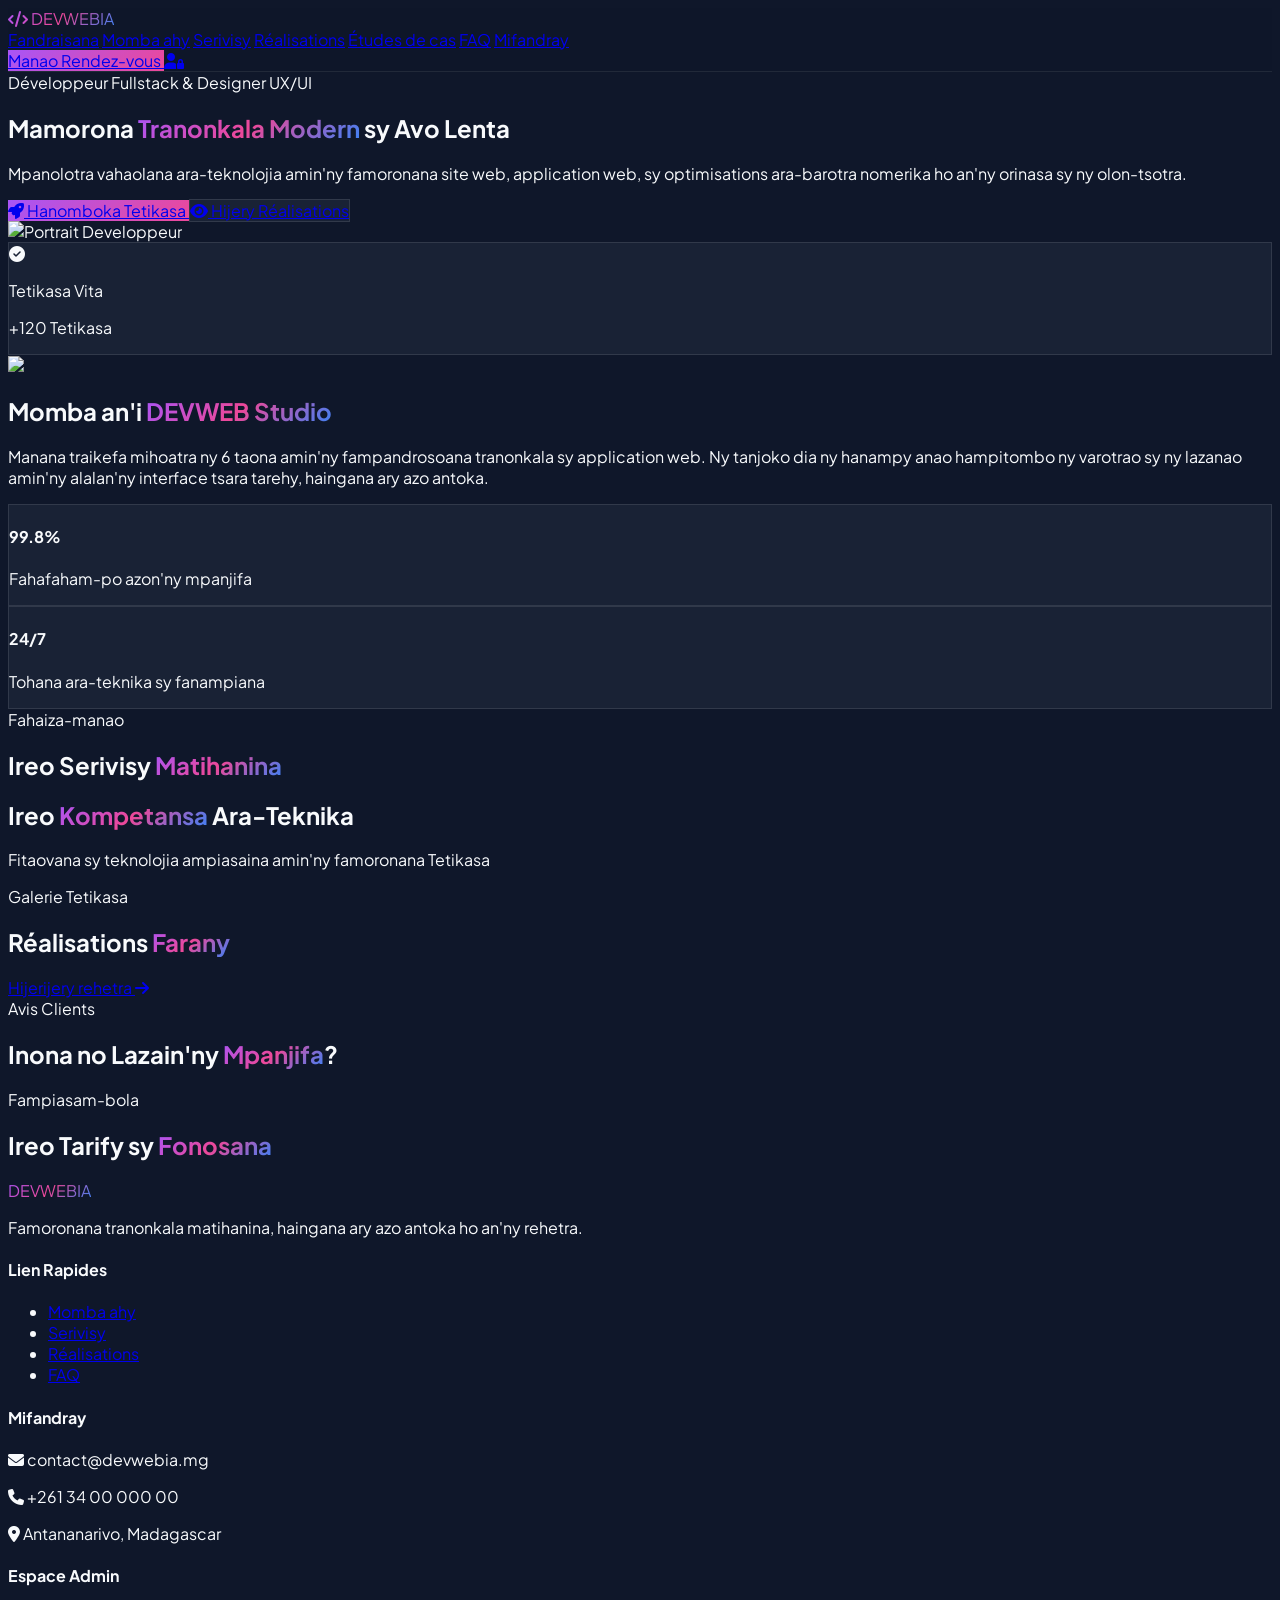
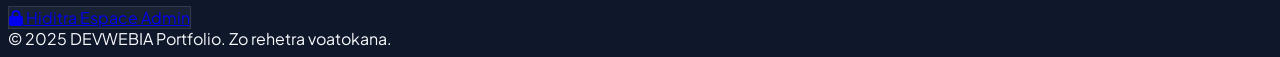
==== index.html @ 29b9af77 "Update index.html via DEVWEBIA" ====
<!DOCTYPE html>
<html lang="mg" class="scroll-smooth">
<head>
  <meta charset="UTF-8">
  <meta name="viewport" content="width=device-width, initial-scale=1.0">
  <title>DEVWEB Studio - Portfolio & Services Créatifs</title>
  <script src="https://cdn.tailwindcss.com"></script>
  <link rel="stylesheet" href="style.css">
  <link rel="stylesheet" href="https://cdnjs.cloudflare.com/ajax/libs/font-awesome/6.4.0/css/all.min.css">
</head>
<body class="bg-slate-900 text-slate-100 flex flex-col min-h-screen">

  <!-- Navigation -->
  <nav class="fixed top-0 left-0 right-0 z-50 glass-nav py-4 px-6">
    <div class="max-w-7xl mx-auto flex justify-between items-center">
      <a href="index.html" class="text-2xl font-black tracking-wider gradient-text flex items-center gap-2">
        <i class="fa-solid fa-code text-purple-500"></i> DEVWEBIA
      </a>
      <div class="hidden md:flex gap-6 font-semibold text-sm">
        <a href="index.html" class="text-purple-400 hover:text-purple-300">Fandraisana</a>
        <a href="apropos.html" class="hover:text-purple-400 transition">Momba ahy</a>
        <a href="services.html" class="hover:text-purple-400 transition">Serivisy</a>
        <a href="realisations.html" class="hover:text-purple-400 transition">Réalisations</a>
        <a href="etudes-de-cas.html" class="hover:text-purple-400 transition">Études de cas</a>
        <a href="faq.html" class="hover:text-purple-400 transition">FAQ</a>
        <a href="contact.html" class="hover:text-purple-400 transition">Mifandray</a>
      </div>
      <div class="flex items-center gap-4">
        <a href="reservation.html" class="gradient-bg px-5 py-2.5 rounded-full text-white font-bold text-sm shadow-lg shadow-purple-500/25 hover:opacity-90 transition">
          Manao Rendez-vous
        </a>
        <a href="admin.html" class="p-2 text-slate-400 hover:text-white transition" title="Espace Admin">
          <i class="fa-solid fa-user-lock text-lg"></i>
        </a>
      </div>
    </div>
  </nav>

  <main class="flex-grow pt-24">
    <!-- SECTION 1: HERO / PRÉSENTATION -->
    <section class="py-20 px-6 max-w-7xl mx-auto flex flex-col lg:flex-row items-center gap-12">
      <div class="lg:w-1/2 space-y-6 text-center lg:text-left">
        <span class="px-4 py-1.5 rounded-full bg-purple-500/10 text-purple-400 border border-purple-500/30 text-xs font-bold tracking-widest uppercase">
          Développeur Fullstack & Designer UX/UI
        </span>
        <h1 class="text-4xl sm:text-6xl font-extrabold leading-tight">
          Mamorona <span class="gradient-text">Tranonkala Modern</span> sy Avo Lenta
        </h1>
        <p class="text-slate-400 text-lg leading-relaxed" id="hero-desc">
          Mpanolotra vahaolana ara-teknolojia amin'ny famoronana site web, application web, sy optimisations ara-barotra nomerika ho an'ny orinasa sy ny olon-tsotra.
        </p>
        <div class="flex flex-wrap gap-4 justify-center lg:justify-start pt-4">
          <a href="reservation.html" class="gradient-bg px-8 py-3.5 rounded-xl text-white font-bold text-base shadow-xl hover:scale-105 transition duration-300 flex items-center gap-2">
            <i class="fa-solid fa-rocket"></i> Hanomboka Tetikasa
          </a>
          <a href="realisations.html" class="glass-card px-8 py-3.5 rounded-xl font-bold hover:bg-slate-800 transition duration-300 flex items-center gap-2">
            <i class="fa-solid fa-eye"></i> Hijery Réalisations
          </a>
        </div>
      </div>
      <div class="lg:w-1/2 relative">
        <div class="w-72 h-72 sm:w-96 sm:h-96 mx-auto rounded-3xl overflow-hidden shadow-2xl border-2 border-purple-500/30 relative z-10">
          <img id="hero-img" src="https://images.unsplash.com/photo-1507003211169-0a1dd7228f2d?auto=format&fit=crop&w=800&q=80" alt="Portrait Developpeur" class="w-full h-full object-cover">
        </div>
        <div class="absolute -bottom-6 -left-6 glass-card p-4 rounded-2xl flex items-center gap-4 z-20 shadow-2xl">
          <div class="w-12 h-12 rounded-xl bg-purple-600/20 text-purple-400 flex items-center justify-center text-xl font-bold">
            <i class="fa-solid fa-check-circle"></i>
          </div>
          <div>
            <p class="text-xs text-slate-400">Tetikasa Vita</p>
            <p class="text-xl font-bold text-white">+120 Tetikasa</p>
          </div>
        </div>
      </div>
    </section>

    <!-- SECTION 2: À PROPOS RESUMÉ -->
    <section class="py-16 bg-slate-800/40 border-y border-slate-800 px-6">
      <div class="max-w-7xl mx-auto flex flex-col md:flex-row items-center gap-10">
        <img src="https://images.unsplash.com/photo-1522071820081-009f0129c71c?auto=format&fit=crop&w=800&q=80" class="rounded-2xl w-full md:w-1/2 object-cover h-80 border border-slate-700 shadow-lg">
        <div class="space-y-4 md:w-1/2">
          <h2 class="text-3xl font-extrabold">Momba an'i <span class="gradient-text">DEVWEB Studio</span></h2>
          <p class="text-slate-300 leading-relaxed">
            Manana traikefa mihoatra ny 6 taona amin'ny fampandrosoana tranonkala sy application web. Ny tanjoko dia ny hanampy anao hampitombo ny varotrao sy ny lazanao amin'ny alalan'ny interface tsara tarehy, haingana ary azo antoka.
          </p>
          <div class="grid grid-cols-2 gap-4 pt-2">
            <div class="glass-card p-4 rounded-xl border border-slate-700/50">
              <h4 class="text-2xl font-black text-purple-400">99.8%</h4>
              <p class="text-xs text-slate-400">Fahafaham-po azon'ny mpanjifa</p>
            </div>
            <div class="glass-card p-4 rounded-xl border border-slate-700/50">
              <h4 class="text-2xl font-black text-pink-400">24/7</h4>
              <p class="text-xs text-slate-400">Tohana ara-teknika sy fanampiana</p>
            </div>
          </div>
        </div>
      </div>
    </section>

    <!-- SECTION 3: SERVICES PREVIEW -->
    <section class="py-20 px-6 max-w-7xl mx-auto">
      <div class="text-center space-y-3 mb-16">
        <span class="text-purple-400 font-bold uppercase tracking-widest text-xs">Fahaiza-manao</span>
        <h2 class="text-3xl sm:text-5xl font-extrabold">Ireo Serivisy <span class="gradient-text">Matihanina</span></h2>
      </div>
      <div class="grid md:grid-cols-3 gap-8" id="services-container">
        <!-- Dynamic load from app.js -->
      </div>
    </section>

    <!-- SECTION 4: MES COMPÉTENCES -->
    <section class="py-16 bg-slate-950 px-6">
      <div class="max-w-5xl mx-auto space-y-8">
        <div class="text-center space-y-2">
          <h2 class="text-3xl font-bold">Ireo <span class="gradient-text">Kompetansa</span> Ara-Teknika</h2>
          <p class="text-slate-400 text-sm">Fitaovana sy teknolojia ampiasaina amin'ny famoronana Tetikasa</p>
        </div>
        <div class="space-y-6 max-w-3xl mx-auto" id="skills-container">
          <!-- JS Dynamic content -->
        </div>
      </div>
    </section>

    <!-- SECTION 5: PORTFOLIO / RÉALISATIONS PREVIEW -->
    <section class="py-20 px-6 max-w-7xl mx-auto">
      <div class="flex justify-between items-end mb-12">
        <div>
          <span class="text-pink-400 font-bold uppercase tracking-widest text-xs">Galerie Tetikasa</span>
          <h2 class="text-3xl sm:text-4xl font-extrabold">Réalisations <span class="gradient-text">Farany</span></h2>
        </div>
        <a href="realisations.html" class="text-purple-400 font-bold hover:underline flex items-center gap-2">
          Hijerijery rehetra <i class="fa-solid fa-arrow-right"></i>
        </a>
      </div>
      <div class="grid md:grid-cols-3 gap-6" id="portfolio-container">
        <!-- JS Dynamic load -->
      </div>
    </section>

    <!-- SECTION 7: TÉMOIGNAGES -->
    <section class="py-20 bg-slate-800/30 px-6">
      <div class="max-w-7xl mx-auto text-center space-y-12">
        <div>
          <span class="text-purple-400 font-bold text-xs uppercase tracking-widest">Avis Clients</span>
          <h2 class="text-3xl sm:text-4xl font-extrabold mt-2">Inona no Lazain'ny <span class="gradient-text">Mpanjifa</span>?</h2>
        </div>
        <div class="grid md:grid-cols-3 gap-8" id="testimonials-container">
          <!-- JS Dynamic load -->
        </div>
      </div>
    </section>

    <!-- SECTION 8: TARIFS / OFFRES -->
    <section class="py-20 px-6 max-w-7xl mx-auto">
      <div class="text-center space-y-3 mb-16">
        <span class="text-purple-400 font-bold uppercase tracking-widest text-xs">Fampiasam-bola</span>
        <h2 class="text-3xl sm:text-5xl font-extrabold">Ireo Tarify sy <span class="gradient-text">Fonosana</span></h2>
      </div>
      <div class="grid md:grid-cols-3 gap-8" id="pricing-container">
        <!-- JS Dynamic load -->
      </div>
    </section>
  </main>

  <!-- Footer -->
  <footer class="bg-slate-950 border-t border-slate-800 py-12 px-6 mt-12 text-slate-400 text-sm">
    <div class="max-w-7xl mx-auto grid md:grid-cols-4 gap-8 mb-8">
      <div class="space-y-4">
        <a href="index.html" class="text-2xl font-black gradient-text">DEVWEBIA</a>
        <p class="text-slate-400 text-xs leading-relaxed">Famoronana tranonkala matihanina, haingana ary azo antoka ho an'ny rehetra.</p>
      </div>
      <div>
        <h4 class="text-white font-bold mb-3">Lien Rapides</h4>
        <ul class="space-y-2 text-xs">
          <li><a href="apropos.html" class="hover:text-purple-400">Momba ahy</a></li>
          <li><a href="services.html" class="hover:text-purple-400">Serivisy</a></li>
          <li><a href="realisations.html" class="hover:text-purple-400">Réalisations</a></li>
          <li><a href="faq.html" class="hover:text-purple-400">FAQ</a></li>
        </ul>
      </div>
      <div>
        <h4 class="text-white font-bold mb-3">Mifandray</h4>
        <p class="text-xs mb-1"><i class="fa-solid fa-envelope text-purple-400 mr-2"></i> contact@devwebia.mg</p>
        <p class="text-xs mb-1"><i class="fa-solid fa-phone text-purple-400 mr-2"></i> +261 34 00 000 00</p>
        <p class="text-xs"><i class="fa-solid fa-location-dot text-purple-400 mr-2"></i> Antananarivo, Madagascar</p>
      </div>
      <div>
        <h4 class="text-white font-bold mb-3">Espace Admin</h4>
        <a href="admin.html" class="glass-card px-4 py-2 rounded-lg text-xs font-bold hover:bg-purple-600/30 transition inline-block text-purple-300 border border-purple-500/30">
          <i class="fa-solid fa-lock mr-2"></i> Hiditra Espace Admin
        </a>
      </div>
    </div>
    <div class="max-w-7xl mx-auto border-t border-slate-800 pt-6 text-center text-xs text-slate-500">
      &copy; 2025 DEVWEBIA Portfolio. Zo rehetra voatokana.
    </div>
  </footer>

  <script type="module" src="app.js"></script>
</body>
</html>
---- style.css ----
@import url('https://fonts.googleapis.com/css2?family=Plus+Jakarta+Sans:wght@300;400;600;700;800&display=swap');

body {
  font-family: 'Plus Jakarta Sans', sans-serif;
  background-color: #0f172a;
  color: #f8fafc;
  overflow-x: hidden;
}

.gradient-text {
  background: linear-gradient(135deg, #a855f7 0%, #ec4899 50%, #3b82f6 100%);
  -webkit-background-clip: text;
  -webkit-text-fill-color: transparent;
}

.gradient-bg {
  background: linear-gradient(135deg, #a855f7 0%, #ec4899 100%);
}

.glass-card {
  background: rgba(30, 41, 59, 0.7);
  backdrop-filter: blur(12px);
  border: 1px solid rgba(255, 255, 255, 0.1);
}

.glass-nav {
  background: rgba(15, 23, 42, 0.85);
  backdrop-filter: blur(16px);
  border-bottom: 1px solid rgba(255, 255, 255, 0.08);
}

.progress-bar {
  transition: width 1.5s ease-in-out;
}

.accordion-content {
  max-height: 0;
  overflow: hidden;
  transition: max-height 0.3s ease-out;
}
.accordion-content.open {
  max-height: 500px;
}
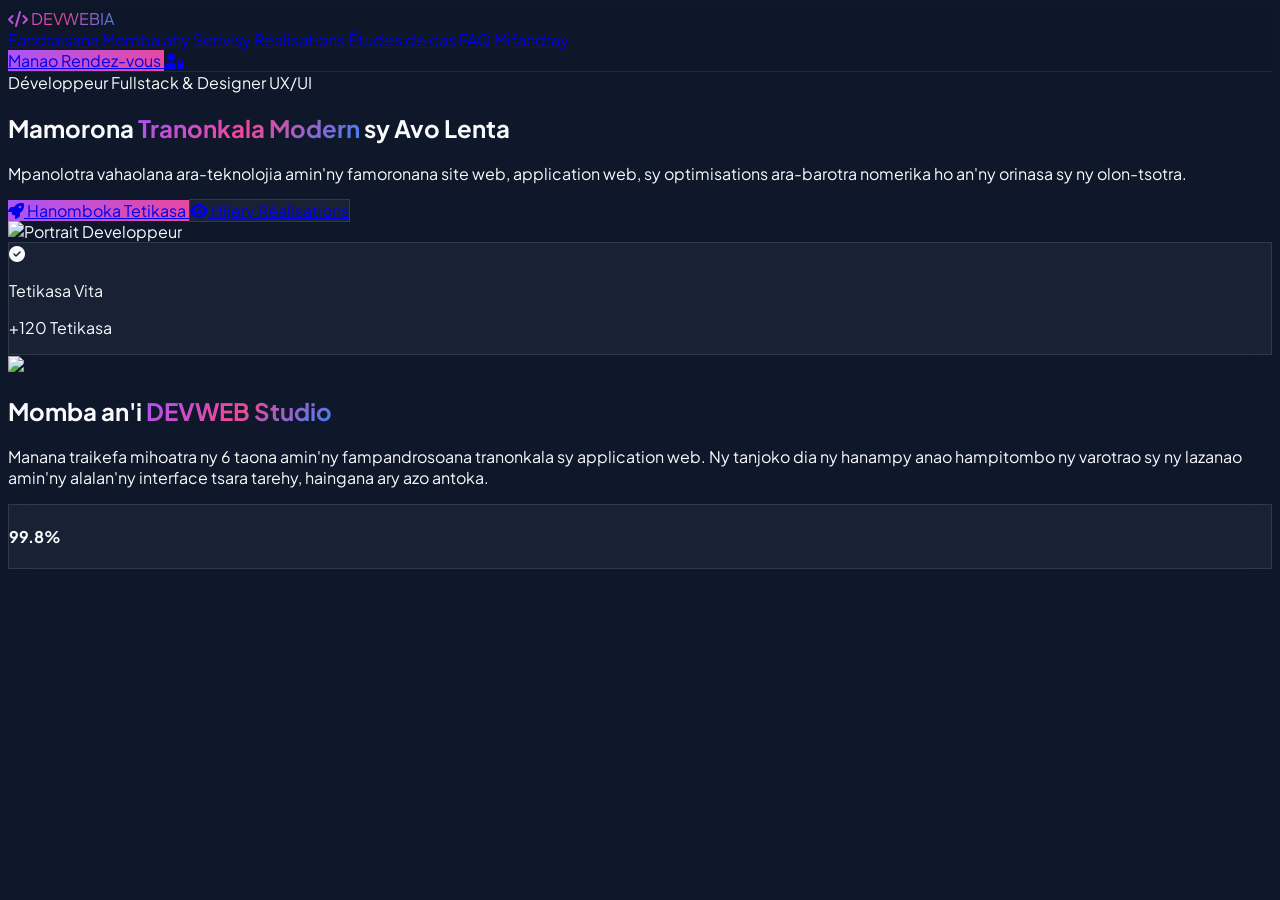
==== commit d1a140e3: "Update index.html via DEVWEBIA" ====
--- a/index.html
+++ b/index.html
@@ -7,6 +7,8 @@
   <script src="https://cdn.tailwindcss.com"></script>
   <link rel="stylesheet" href="style.css">
   <link rel="stylesheet" href="https://cdnjs.cloudflare.com/ajax/libs/font-awesome/6.4.0/css/all.min.css">
+  <!-- Google Search Console Verification Meta Tag -->
+  <meta name="google-site-verification" content="OuzNC49sxTYuhlkOxF_cYCVjSpv0x8Rn201AG5Ep768" />
 </head>
 <body class="bg-slate-900 text-slate-100 flex flex-col min-h-screen">
 
@@ -86,116 +88,4 @@
           <div class="grid grid-cols-2 gap-4 pt-2">
             <div class="glass-card p-4 rounded-xl border border-slate-700/50">
               <h4 class="text-2xl font-black text-purple-400">99.8%</h4>
-              <p class="text-xs text-slate-400">Fahafaham-po azon'ny mpanjifa</p>
-            </div>
-            <div class="glass-card p-4 rounded-xl border border-slate-700/50">
-              <h4 class="text-2xl font-black text-pink-400">24/7</h4>
-              <p class="text-xs text-slate-400">Tohana ara-teknika sy fanampiana</p>
-            </div>
-          </div>
-        </div>
-      </div>
-    </section>
-
-    <!-- SECTION 3: SERVICES PREVIEW -->
-    <section class="py-20 px-6 max-w-7xl mx-auto">
-      <div class="text-center space-y-3 mb-16">
-        <span class="text-purple-400 font-bold uppercase tracking-widest text-xs">Fahaiza-manao</span>
-        <h2 class="text-3xl sm:text-5xl font-extrabold">Ireo Serivisy <span class="gradient-text">Matihanina</span></h2>
-      </div>
-      <div class="grid md:grid-cols-3 gap-8" id="services-container">
-        <!-- Dynamic load from app.js -->
-      </div>
-    </section>
-
-    <!-- SECTION 4: MES COMPÉTENCES -->
-    <section class="py-16 bg-slate-950 px-6">
-      <div class="max-w-5xl mx-auto space-y-8">
-        <div class="text-center space-y-2">
-          <h2 class="text-3xl font-bold">Ireo <span class="gradient-text">Kompetansa</span> Ara-Teknika</h2>
-          <p class="text-slate-400 text-sm">Fitaovana sy teknolojia ampiasaina amin'ny famoronana Tetikasa</p>
-        </div>
-        <div class="space-y-6 max-w-3xl mx-auto" id="skills-container">
-          <!-- JS Dynamic content -->
-        </div>
-      </div>
-    </section>
-
-    <!-- SECTION 5: PORTFOLIO / RÉALISATIONS PREVIEW -->
-    <section class="py-20 px-6 max-w-7xl mx-auto">
-      <div class="flex justify-between items-end mb-12">
-        <div>
-          <span class="text-pink-400 font-bold uppercase tracking-widest text-xs">Galerie Tetikasa</span>
-          <h2 class="text-3xl sm:text-4xl font-extrabold">Réalisations <span class="gradient-text">Farany</span></h2>
-        </div>
-        <a href="realisations.html" class="text-purple-400 font-bold hover:underline flex items-center gap-2">
-          Hijerijery rehetra <i class="fa-solid fa-arrow-right"></i>
-        </a>
-      </div>
-      <div class="grid md:grid-cols-3 gap-6" id="portfolio-container">
-        <!-- JS Dynamic load -->
-      </div>
-    </section>
-
-    <!-- SECTION 7: TÉMOIGNAGES -->
-    <section class="py-20 bg-slate-800/30 px-6">
-      <div class="max-w-7xl mx-auto text-center space-y-12">
-        <div>
-          <span class="text-purple-400 font-bold text-xs uppercase tracking-widest">Avis Clients</span>
-          <h2 class="text-3xl sm:text-4xl font-extrabold mt-2">Inona no Lazain'ny <span class="gradient-text">Mpanjifa</span>?</h2>
-        </div>
-        <div class="grid md:grid-cols-3 gap-8" id="testimonials-container">
-          <!-- JS Dynamic load -->
-        </div>
-      </div>
-    </section>
-
-    <!-- SECTION 8: TARIFS / OFFRES -->
-    <section class="py-20 px-6 max-w-7xl mx-auto">
-      <div class="text-center space-y-3 mb-16">
-        <span class="text-purple-400 font-bold uppercase tracking-widest text-xs">Fampiasam-bola</span>
-        <h2 class="text-3xl sm:text-5xl font-extrabold">Ireo Tarify sy <span class="gradient-text">Fonosana</span></h2>
-      </div>
-      <div class="grid md:grid-cols-3 gap-8" id="pricing-container">
-        <!-- JS Dynamic load -->
-      </div>
-    </section>
-  </main>
-
-  <!-- Footer -->
-  <footer class="bg-slate-950 border-t border-slate-800 py-12 px-6 mt-12 text-slate-400 text-sm">
-    <div class="max-w-7xl mx-auto grid md:grid-cols-4 gap-8 mb-8">
-      <div class="space-y-4">
-        <a href="index.html" class="text-2xl font-black gradient-text">DEVWEBIA</a>
-        <p class="text-slate-400 text-xs leading-relaxed">Famoronana tranonkala matihanina, haingana ary azo antoka ho an'ny rehetra.</p>
-      </div>
-      <div>
-        <h4 class="text-white font-bold mb-3">Lien Rapides</h4>
-        <ul class="space-y-2 text-xs">
-          <li><a href="apropos.html" class="hover:text-purple-400">Momba ahy</a></li>
-          <li><a href="services.html" class="hover:text-purple-400">Serivisy</a></li>
-          <li><a href="realisations.html" class="hover:text-purple-400">Réalisations</a></li>
-          <li><a href="faq.html" class="hover:text-purple-400">FAQ</a></li>
-        </ul>
-      </div>
-      <div>
-        <h4 class="text-white font-bold mb-3">Mifandray</h4>
-        <p class="text-xs mb-1"><i class="fa-solid fa-envelope text-purple-400 mr-2"></i> contact@devwebia.mg</p>
-        <p class="text-xs mb-1"><i class="fa-solid fa-phone text-purple-400 mr-2"></i> +261 34 00 000 00</p>
-        <p class="text-xs"><i class="fa-solid fa-location-dot text-purple-400 mr-2"></i> Antananarivo, Madagascar</p>
-      </div>
-      <div>
-        <h4 class="text-white font-bold mb-3">Espace Admin</h4>
-        <a href="admin.html" class="glass-card px-4 py-2 rounded-lg text-xs font-bold hover:bg-purple-600/30 transition inline-block text-purple-300 border border-purple-500/30">
-          <i class="fa-solid fa-lock mr-2"></i> Hiditra Espace Admin
-        </a>
-      </div>
-    </div>
-    <div class="max-w-7xl mx-auto border-t border-slate-800 pt-6 text-center text-xs text-slate-500">
-      &copy; 2025 DEVWEBIA Portfolio. Zo rehetra voatokana.
-    </div>
-  </footer>
-
-  <script type="module" src="app.js"></script>
-</body>
-</html>+              <p class=
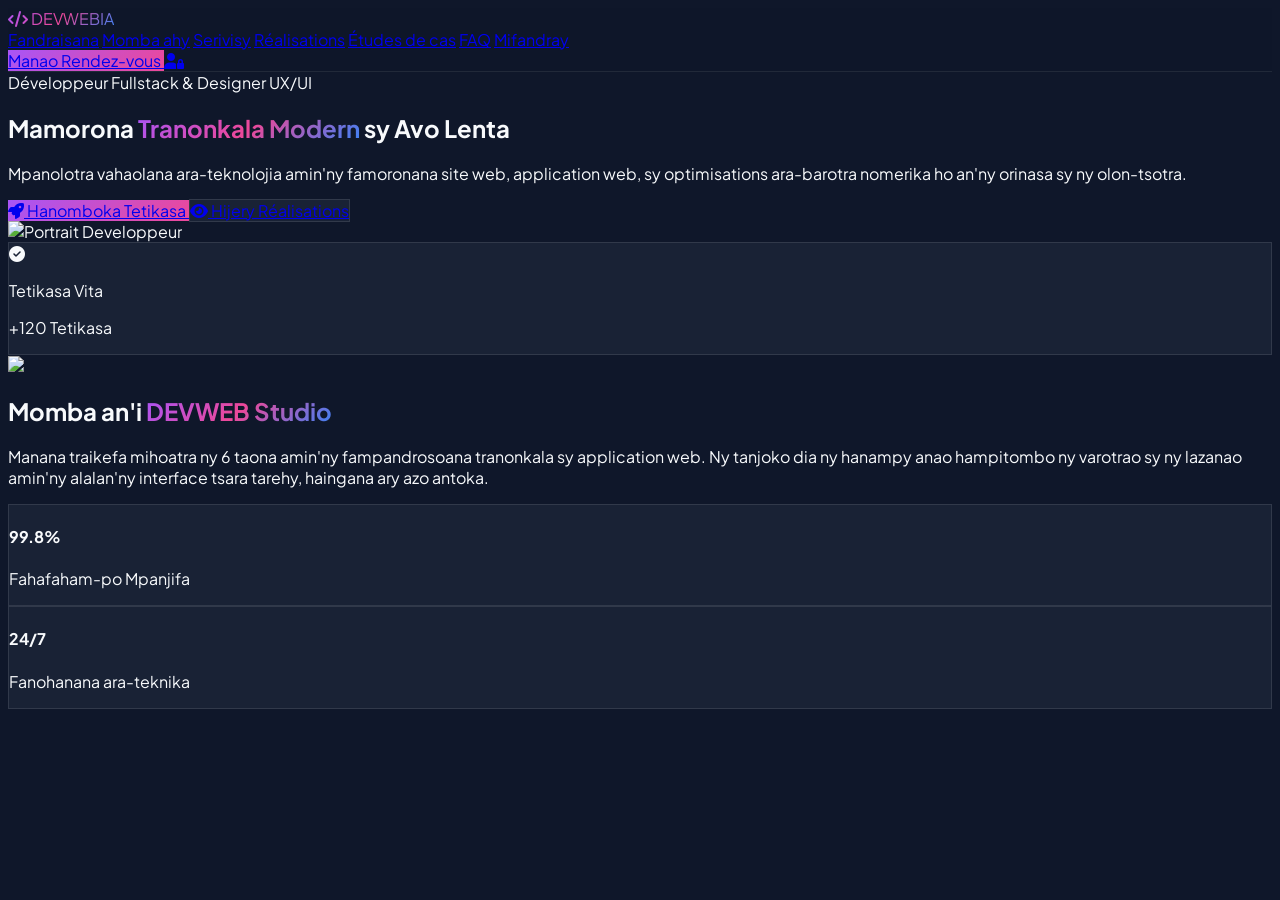
==== commit 4dda1e92: "Update index.html via DEVWEBIA" ====
--- a/index.html
+++ b/index.html
@@ -9,7 +9,7 @@
   <link rel="stylesheet" href="https://cdnjs.cloudflare.com/ajax/libs/font-awesome/6.4.0/css/all.min.css">
   <!-- Google Search Console Verification Meta Tag -->
   <meta name="google-site-verification" content="OuzNC49sxTYuhlkOxF_cYCVjSpv0x8Rn201AG5Ep768" />
-</head>
+  </head>
 <body class="bg-slate-900 text-slate-100 flex flex-col min-h-screen">
 
   <!-- Navigation -->
@@ -88,4 +88,17 @@
           <div class="grid grid-cols-2 gap-4 pt-2">
             <div class="glass-card p-4 rounded-xl border border-slate-700/50">
               <h4 class="text-2xl font-black text-purple-400">99.8%</h4>
-              <p class=+              <p class="text-xs text-slate-400">Fahafaham-po Mpanjifa</p>
+            </div>
+            <div class="glass-card p-4 rounded-xl border border-slate-700/50">
+              <h4 class="text-2xl font-black text-purple-400">24/7</h4>
+              <p class="text-xs text-slate-400">Fanohanana ara-teknika</p>
+            </div>
+          </div>
+        </div>
+      </div>
+    </section>
+  </main>
+
+</body>
+</html>
